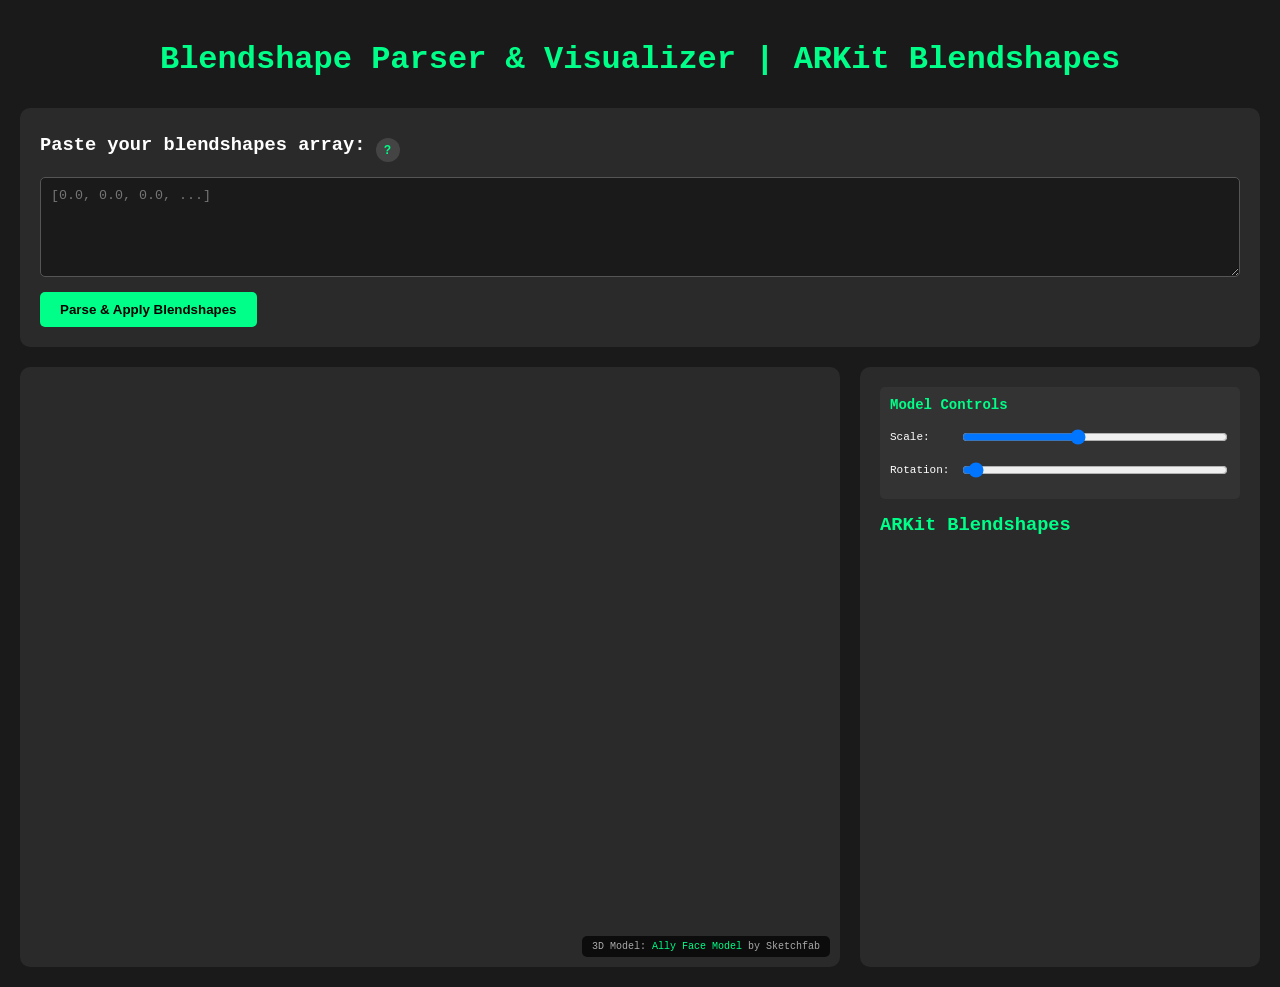
==== index.html @ eac648b9 "mvp" ====
<!DOCTYPE html>
<html lang="en">
<head>
    <meta charset="UTF-8">
    <meta name="viewport" content="width=device-width, initial-scale=1.0">
    <title>Blendshape Parser & Visualizer</title>
    <link rel="stylesheet" href="style.css">
</head>
<body>
        <div class="container">
            <h1>Blendshape Parser & Visualizer | ARKit Blendshapes</h1>
            
            <div class="input-section">
                <div class="input-header">
                    <h3>Paste your blendshapes array:</h3>
                    <button class="info-button" onclick="showInfoModal()" title="Show coefficient order">?</button>
                </div>
                <textarea id="inputData" placeholder="[0.0, 0.0, 0.0, ...]"></textarea>
                <button onclick="parseData()">Parse & Apply Blendshapes</button>
            </div>
            
            <div id="stats" class="stats" style="display: none;">
                <div class="stat-item">
                    <div class="stat-value" id="totalValues">0</div>
                    <div class="stat-label">Total Values</div>
                </div>
                <div class="stat-item">
                    <div class="stat-value" id="activeCount">0</div>
                    <div class="stat-label">Active Blendshapes</div>
                </div>
                <div class="stat-item">
                    <div class="stat-value" id="maxValue">0</div>
                    <div class="stat-label">Max Value</div>
                </div>
            </div>
            
            <div class="main-content">
                <div class="viewer-section">
                    <div id="threejs-container"></div>
                    <div class="attribution">
                        3D Model: <a href="https://sketchfab.com/3d-models/ally-pretty-beautiful-face-head-model-with-hair-b579aa8891654634bb990108009808b8" target="_blank">Ally Face Model</a> by Sketchfab
                    </div>
                </div>
                
                <div class="controls-section">
                    <div class="model-controls">
                        <h4>Model Controls</h4>
                        <div class="control-row">
                            <label>Scale:</label>
                            <input type="range" id="modelScale" min="1" max="8" step="0.1" value="4" />
                        </div>
                        <div class="control-row">
                            <label>Rotation:</label>
                            <input type="range" id="modelRotation" min="0" max="6.28" step="0.1" value="0" />
                        </div>
                    </div>
                    
                    <div class="blendshapes-panel">
                        <h3>ARKit Blendshapes</h3>
                        <div id="sliderContainer"></div>
                    </div>
                </div>
            </div>
        </div>
    
        <!-- Info Modal -->
        <div id="infoModal" class="modal">
            <div class="modal-content">
                <span class="close" onclick="closeInfoModal()">&times;</span>
                <h2>ARKit Blendshape Coefficient Order</h2>
                <p>The input array should contain 52 values in the following order:</p>
                
                <div class="blendshape-list" id="blendshapeOrderList"></div>
                
                <h3>Example Array Format:</h3>
                <div class="example-array" id="exampleArray"></div>
                
                <p><strong>Notes:</strong></p>
                <ul>
                    <li>Values should be between 0.0 and 1.0</li>
                    <li>Array can be in JSON format: <code>[0.1, 0.2, ...]</code></li>
                    <li>Values greater than 0.01 will be considered "active"</li>
                    <li>The viewer will automatically parse and apply the blendshapes</li>
                    <li>Some blendshapes aren't supported in this model. These are shown as disbled sliders. </li>
                </ul>
            </div>
        </div>
    
    <script type="module" src="./main.js"></script>

   
</body>
</html>
---- style.css ----
body {
    font-family: 'Courier New', monospace;
    background: #1a1a1a;
    color: #ffffff;
    margin: 0;
    padding: 20px;
}

.container {
    max-width: 1400px;
    margin: 0 auto;
}

h1 {
    color: #00ff88;
    text-align: center;
    margin-bottom: 30px;
}

.input-section {
    background: #2a2a2a;
    padding: 20px;
    border-radius: 10px;
    margin-bottom: 20px;
    position: relative;
}

.input-header {
    display: flex;
    align-items: center;
    gap: 10px;
    margin-bottom: 15px;
}

.input-header h3 {
    margin: 0;
}

.info-button {
    background: #444;
    color: #00ff88;
    border: none;
    padding: 5px 10px;
    border-radius: 50%;
    font-weight: bold;
    cursor: pointer;
    font-size: 12px;
    width: 24px;
    height: 24px;
    display: flex;
    align-items: center;
    justify-content: center;
}

.info-button:hover {
    background: #555;
}

textarea {
    width: 100%;
    height: 100px;
    background: #1a1a1a;
    color: #ffffff;
    border: 1px solid #555;
    border-radius: 5px;
    padding: 10px;
    font-family: 'Courier New', monospace;
    resize: vertical;
    box-sizing: border-box;
}

button {
    background: #00ff88;
    color: black;
    border: none;
    padding: 10px 20px;
    border-radius: 5px;
    font-weight: bold;
    cursor: pointer;
    margin-top: 10px;
}

button:hover {
    background: #00cc6a;
}

.stats {
    background: #2a2a2a;
    padding: 15px;
    border-radius: 10px;
    margin-bottom: 20px;
    text-align: center;
}

.stat-item {
    display: inline-block;
    margin: 0 20px;
}

.stat-value {
    color: #00ff88;
    font-size: 24px;
    font-weight: bold;
}

.stat-label {
    color: #999;
    font-size: 12px;
}

.main-content {
    display: grid;
    grid-template-columns: 1fr 400px;
    gap: 20px;
    height: 600px;
}

.viewer-section {
    background: #2a2a2a;
    border-radius: 10px;
    overflow: hidden;
    position: relative;
}

#threejs-container {
    width: 100%;
    height: 100%;
    display: block;
}

.controls-section {
    background: #2a2a2a;
    padding: 20px;
    border-radius: 10px;
    overflow: hidden;
    display: flex;
    flex-direction: column;
}

.blendshapes-panel {
    flex: 1;
    overflow-y: auto;
}

.blendshapes-panel h3 {
    color: #00ff88;
    margin-top: 0;
    margin-bottom: 15px;
}

.slider-group {
    margin-bottom: 8px;
    padding: 5px;
    border-radius: 3px;
    transition: background 0.2s;
}

.slider-group.active {
    background: rgba(0, 255, 136, 0.1);
}

.slider-group label {
    display: block;
    font-size: 11px;
    margin-bottom: 3px;
    color: #ffffff;
}

.slider-container {
    display: flex;
    align-items: center;
    gap: 8px;
}

.slider-container input[type="range"] {
    flex: 1;
    height: 4px;
    background: #444;
    border-radius: 2px;
    outline: none;
    -webkit-appearance: none;
}

.slider-container input[type="range"]::-webkit-slider-thumb {
    -webkit-appearance: none;
    width: 12px;
    height: 12px;
    background: #00ff88;
    border-radius: 50%;
    cursor: pointer;
}

.slider-container input[type="range"]:disabled {
    opacity: 0.3;
}

.slider-value {
    color: #00ff88;
    font-size: 10px;
    min-width: 40px;
    text-align: right;
}

.active-blendshapes {
    background: #333;
    padding: 15px;
    border-radius: 5px;
    margin-bottom: 15px;
}

.active-blendshapes h4 {
    color: #ff6b6b;
    margin-top: 0;
    margin-bottom: 10px;
}

.blendshape-item {
    display: flex;
    justify-content: space-between;
    padding: 3px 0;
    font-size: 11px;
}

.blendshape-name {
    color: #ffffff;
}

.blendshape-value {
    color: #00ff88;
    font-weight: bold;
}

.model-controls {
    background: #333;
    padding: 10px;
    border-radius: 5px;
    margin-bottom: 15px;
}

.model-controls h4 {
    color: #00ff88;
    margin: 0 0 10px 0;
    font-size: 14px;
}

.control-row {
    display: flex;
    align-items: center;
    gap: 10px;
    margin: 5px 0;
}

.control-row label {
    font-size: 11px;
    min-width: 60px;
}

.control-row input {
    flex: 1;
    background: #1a1a1a;
    border: 1px solid #555;
    color: white;
    padding: 3px 5px;
    border-radius: 3px;
    font-size: 11px;
}

/* Attribution styles */
.attribution {
    position: absolute;
    bottom: 10px;
    right: 10px;
    background: rgba(0, 0, 0, 0.7);
    color: #aaa;
    padding: 5px 10px;
    border-radius: 5px;
    font-size: 10px;
    z-index: 100;
}

.attribution a {
    color: #00ff88;
    text-decoration: none;
}

.attribution a:hover {
    text-decoration: underline;
}

/* Modal styles */
.modal {
    display: none;
    position: fixed;
    z-index: 1000;
    left: 0;
    top: 0;
    width: 100%;
    height: 100%;
    background-color: rgba(0, 0, 0, 0.8);
}

.modal-content {
    background-color: #2a2a2a;
    margin: 5% auto;
    padding: 30px;
    border-radius: 10px;
    width: 80%;
    max-width: 800px;
    max-height: 80vh;
    overflow-y: auto;
    position: relative;
}

.close {
    color: #aaa;
    float: right;
    font-size: 28px;
    font-weight: bold;
    position: absolute;
    right: 20px;
    top: 15px;
    cursor: pointer;
}

.close:hover {
    color: #00ff88;
}

.modal h2 {
    color: #00ff88;
    margin-top: 0;
    margin-bottom: 20px;
}

.blendshape-list {
    display: grid;
    grid-template-columns: repeat(auto-fit, minmax(200px, 1fr));
    gap: 5px;
    background: #1a1a1a;
    padding: 15px;
    border-radius: 5px;
    margin: 15px 0;
    max-height: 300px;
    overflow-y: auto;
}

.blendshape-list-item {
    display: flex;
    justify-content: space-between;
    padding: 2px 5px;
    font-size: 11px;
    font-family: 'Courier New', monospace;
}

.blendshape-index {
    color: #888;
    margin-right: 10px;
}

.blendshape-name-modal {
    color: #ffffff;
    flex: 1;
}

.example-array {
    background: #1a1a1a;
    padding: 15px;
    border-radius: 5px;
    margin: 15px 0;
    font-family: 'Courier New', monospace;
    font-size: 12px;
    color: #00ff88;
    word-break: break-all;
    max-height: 150px;
    overflow-y: auto;
}
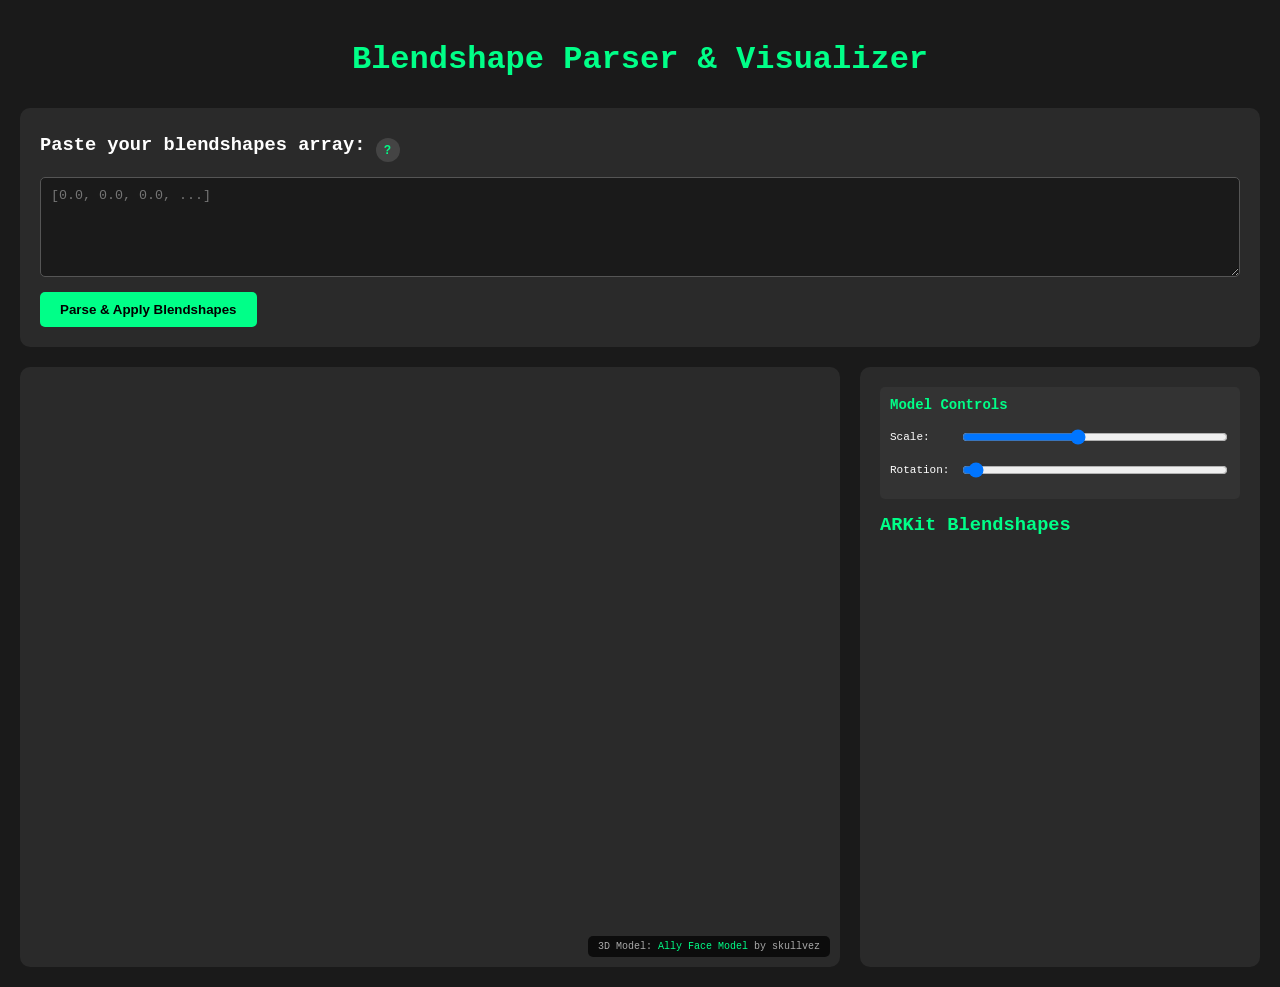
==== commit f6b6c1cd: "clean up" ====
--- a/index.html
+++ b/index.html
@@ -3,12 +3,12 @@
 <head>
     <meta charset="UTF-8">
     <meta name="viewport" content="width=device-width, initial-scale=1.0">
-    <title>Blendshape Parser & Visualizer</title>
+    <title>Blendshape Parser & Visualizer | ARKit Blendshapes</title>
     <link rel="stylesheet" href="style.css">
 </head>
 <body>
         <div class="container">
-            <h1>Blendshape Parser & Visualizer | ARKit Blendshapes</h1>
+            <h1>Blendshape Parser & Visualizer </h1>
             
             <div class="input-section">
                 <div class="input-header">
@@ -38,7 +38,7 @@
                 <div class="viewer-section">
                     <div id="threejs-container"></div>
                     <div class="attribution">
-                        3D Model: <a href="https://sketchfab.com/3d-models/ally-pretty-beautiful-face-head-model-with-hair-b579aa8891654634bb990108009808b8" target="_blank">Ally Face Model</a> by Sketchfab
+                        3D Model: <a href="https://sketchfab.com/3d-models/ally-pretty-beautiful-face-head-model-with-hair-b579aa8891654634bb990108009808b8" target="_blank">Ally Face Model</a> by skullvez
                     </div>
                 </div>
                 
@@ -81,7 +81,7 @@
                     <li>Array can be in JSON format: <code>[0.1, 0.2, ...]</code></li>
                     <li>Values greater than 0.01 will be considered "active"</li>
                     <li>The viewer will automatically parse and apply the blendshapes</li>
-                    <li>Some blendshapes aren't supported in this model. These are shown as disbled sliders. </li>
+                    <li>Some blendshapes aren't supported in this model. These are shown as disbled sliders. <i>If you have a better model, feel free to share.</i> </li>
                 </ul>
             </div>
         </div>
--- a/style.css
+++ b/style.css
@@ -373,4 +373,76 @@
     word-break: break-all;
     max-height: 150px;
     overflow-y: auto;
+}
+
+@media screen and (max-width: 768px) {
+    .main-content {
+        display: block;
+        height: auto;
+    }
+
+    .controls-section {
+        margin-top: 20px;
+    }
+
+    .input-section,
+    .stats,
+    .viewer-section,
+    .controls-section {
+        padding: 15px;
+    }
+
+    .container {
+        padding: 10px;
+    }
+
+    textarea {
+        height: 80px;
+        font-size: 14px;
+    }
+
+    .input-header h3 {
+        font-size: 16px;
+    }
+
+    button {
+        width: 100%;
+        padding: 12px;
+    }
+
+    .model-controls h4,
+    .blendshapes-panel h3 {
+        font-size: 16px;
+    }
+
+    .control-row label {
+        min-width: 50px;
+        font-size: 12px;
+    }
+
+    .slider-value {
+        font-size: 11px;
+    }
+
+    .stat-item {
+        margin: 10px 10px;
+        display: inline-block;
+    }
+
+    .attribution {
+        position: static;
+        margin-top: 10px;
+        font-size: 12px;
+        text-align: center;
+    }
+
+    #threejs-container {
+        height: 300px;
+    }
+
+    .modal-content {
+        width: 95%;
+        padding: 15px;
+        font-size: 14px;
+    }
 }
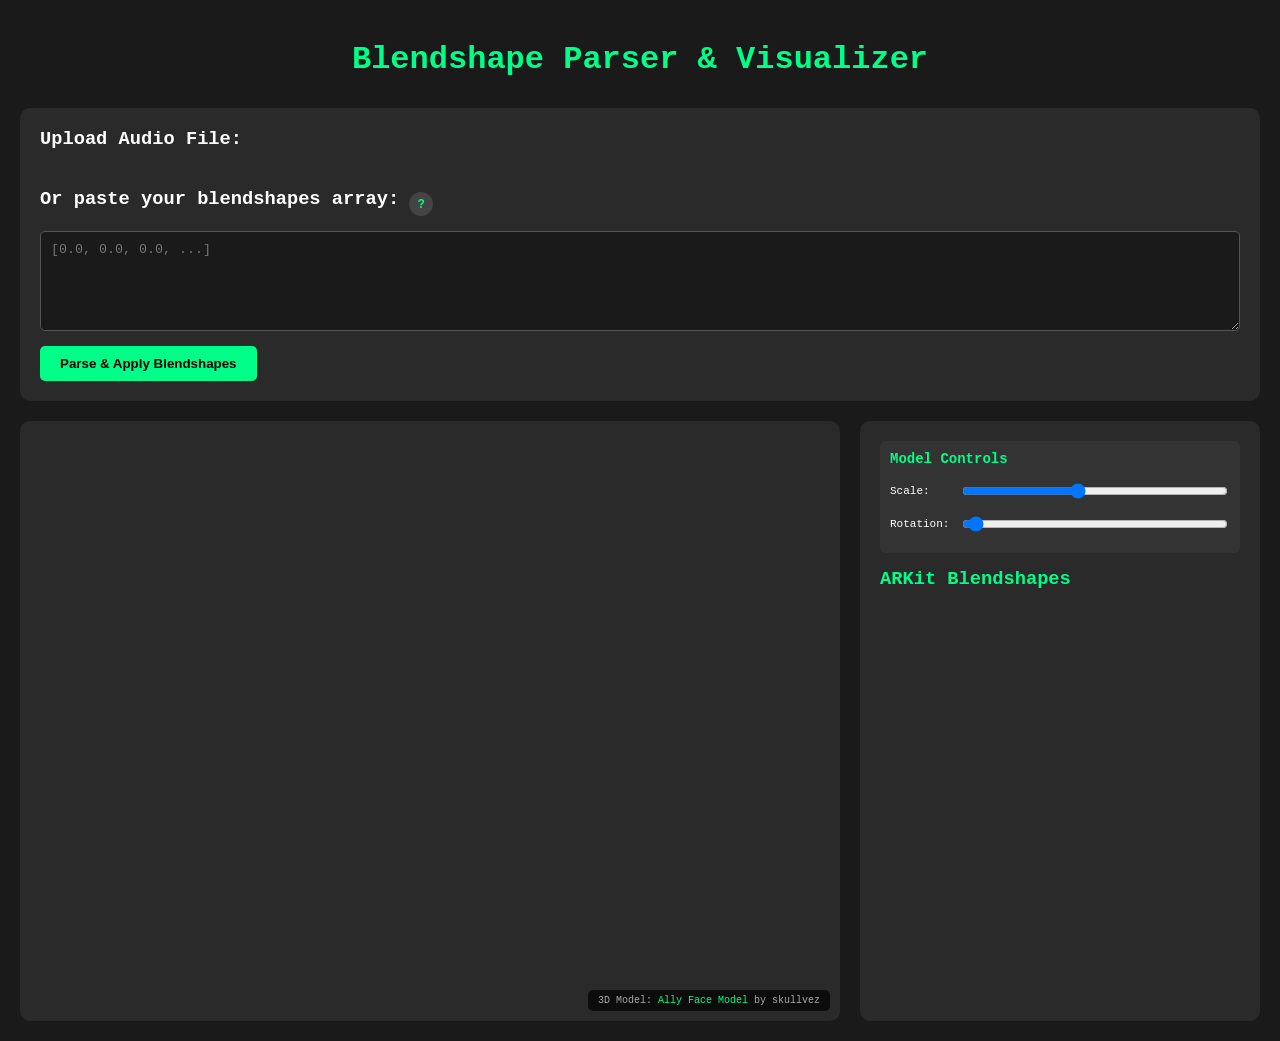
==== commit 087826ed: "added audio to animation feature with a dummy ns server call" ====
--- a/index.html
+++ b/index.html
@@ -12,7 +12,13 @@
             
             <div class="input-section">
                 <div class="input-header">
-                    <h3>Paste your blendshapes array:</h3>
+                    <h3>Upload Audio File:</h3>
+                </div>
+                <div id="audioUploadContainer"></div>
+                <div id="audioControlsContainer"></div>
+                
+                <div class="input-header" style="margin-top: 2rem;">
+                    <h3>Or paste your blendshapes array:</h3>
                     <button class="info-button" onclick="showInfoModal()" title="Show coefficient order">?</button>
                 </div>
                 <textarea id="inputData" placeholder="[0.0, 0.0, 0.0, ...]"></textarea>
--- a/style.css
+++ b/style.css
@@ -4,6 +4,135 @@
     color: #ffffff;
     margin: 0;
     padding: 20px;
+}
+
+/* Audio Upload Styles */
+.audio-upload-section {
+    margin-bottom: 20px;
+}
+
+.upload-area {
+    display: flex;
+    flex-direction: column;
+    gap: 10px;
+}
+
+.upload-btn {
+    background: #00ff88;
+    color: #1a1a1a;
+    border: none;
+    padding: 12px 24px;
+    border-radius: 8px;
+    font-weight: bold;
+    cursor: pointer;
+    font-size: 14px;
+    transition: background 0.3s;
+    align-self: flex-start;
+}
+
+.upload-btn:hover {
+    background: #00cc6a;
+}
+
+.upload-status {
+    padding: 10px;
+    border-radius: 6px;
+    font-size: 14px;
+    min-height: 20px;
+}
+
+.upload-status.processing {
+    background: #4a4a00;
+    color: #ffff88;
+}
+
+.upload-status.success {
+    background: #004a00;
+    color: #88ff88;
+}
+
+.upload-status.error {
+    background: #4a0000;
+    color: #ff8888;
+}
+
+/* Audio Controls Styles */
+.audio-controls-section {
+    margin: 20px 0;
+}
+
+.audio-controls {
+    background: #333;
+    padding: 20px;
+    border-radius: 10px;
+    display: flex;
+    flex-direction: column;
+    gap: 15px;
+}
+
+.control-btn {
+    background: #555;
+    color: #fff;
+    border: none;
+    padding: 10px 20px;
+    border-radius: 6px;
+    cursor: pointer;
+    font-size: 14px;
+    transition: background 0.3s;
+    margin-right: 10px;
+}
+
+.control-btn:hover {
+    background: #666;
+}
+
+.control-btn:active {
+    background: #00ff88;
+    color: #1a1a1a;
+}
+
+.progress-container {
+    display: flex;
+    align-items: center;
+    gap: 15px;
+}
+
+.progress-bar {
+    flex: 1;
+    height: 8px;
+    background: #555;
+    border-radius: 4px;
+    overflow: hidden;
+}
+
+.progress-fill {
+    height: 100%;
+    background: #00ff88;
+    width: 0%;
+    transition: width 0.1s ease-out;
+}
+
+.time-display {
+    font-family: 'Courier New', monospace;
+    font-size: 14px;
+    color: #ccc;
+    min-width: 100px;
+}
+
+.animation-info {
+    background: #2a2a2a;
+    padding: 10px;
+    border-radius: 6px;
+    font-size: 12px;
+    color: #ccc;
+}
+
+.animation-info div {
+    margin-bottom: 5px;
+}
+
+.animation-info div:last-child {
+    margin-bottom: 0;
 }
 
 .container {
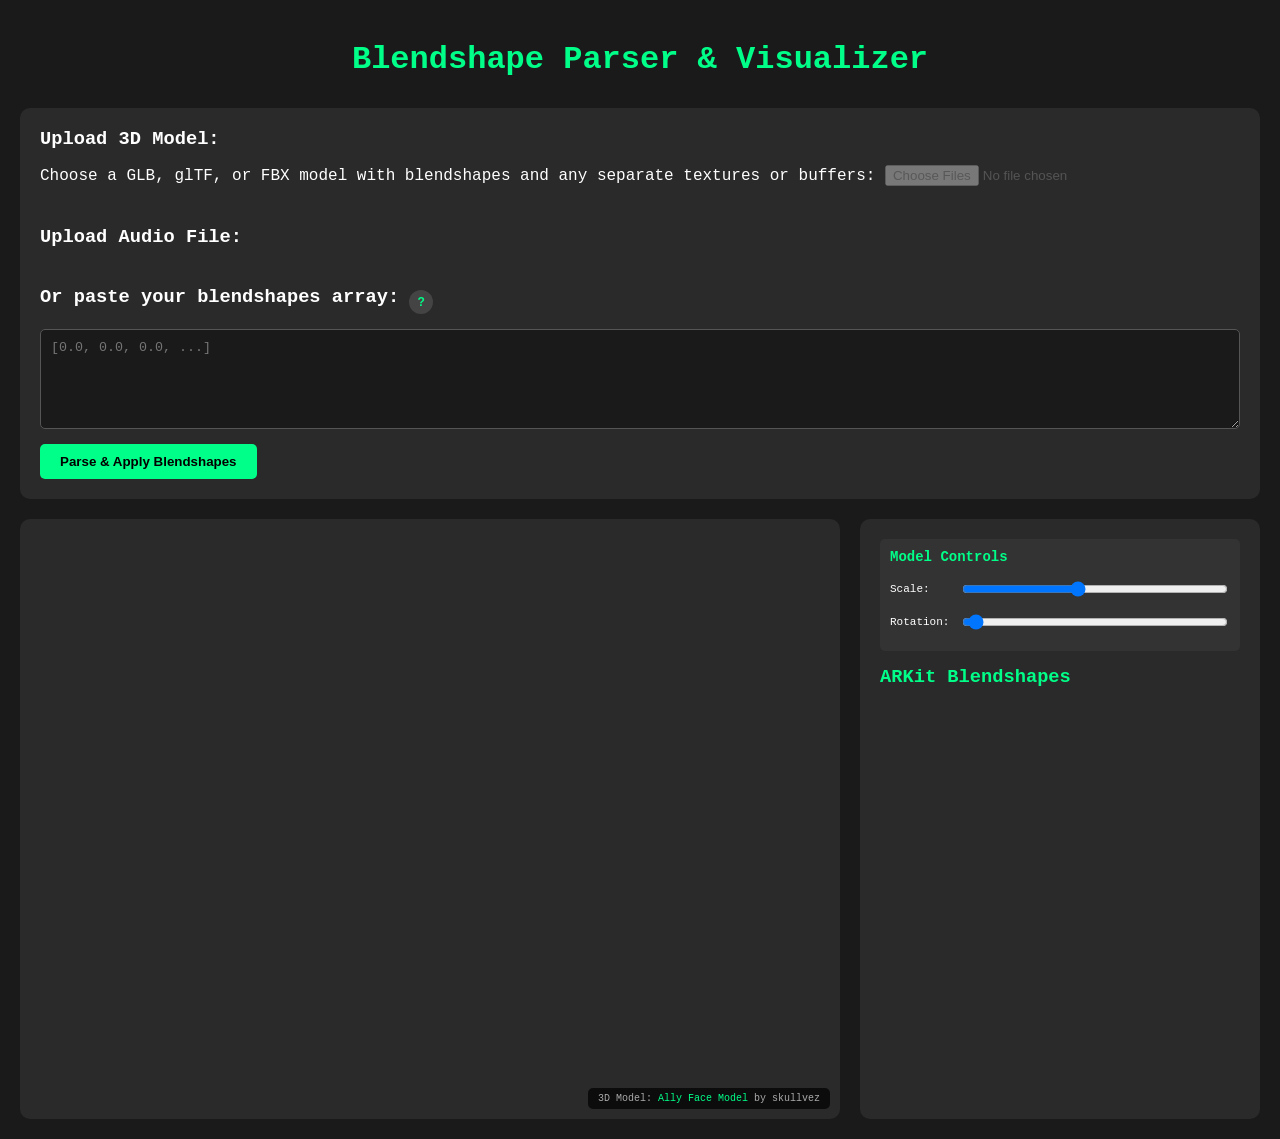
==== commit 06350311: "feat: upload models with blendshape controls Co-authored-by: Copilot <223556219+Copilot@users.norepl" ====
--- a/index.html
+++ b/index.html
@@ -11,6 +11,12 @@
             <h1>Blendshape Parser & Visualizer </h1>
             
             <div class="input-section">
+                <div class="input-header">
+                    <h3>Upload 3D Model:</h3>
+                </div>
+                <label for="modelFileInput">Choose a GLB, glTF, or FBX model with blendshapes and any separate textures or buffers:</label>
+                <input type="file" id="modelFileInput" accept=".glb,.gltf,.fbx,.bin,.png,.jpg,.jpeg,.webp" multiple disabled>
+                <div id="modelStatus" class="upload-status" role="status" aria-live="polite"></div>
                 <div class="input-header">
                     <h3>Upload Audio File:</h3>
                 </div>
@@ -43,7 +49,7 @@
             <div class="main-content">
                 <div class="viewer-section">
                     <div id="threejs-container"></div>
-                    <div class="attribution">
+                    <div class="attribution" id="defaultModelAttribution">
                         3D Model: <a href="https://sketchfab.com/3d-models/ally-pretty-beautiful-face-head-model-with-hair-b579aa8891654634bb990108009808b8" target="_blank">Ally Face Model</a> by skullvez
                     </div>
                 </div>
@@ -87,7 +93,7 @@
                     <li>Array can be in JSON format: <code>[0.1, 0.2, ...]</code></li>
                     <li>Values greater than 0.01 will be considered "active"</li>
                     <li>The viewer will automatically parse and apply the blendshapes</li>
-                    <li>Some blendshapes aren't supported in this model. These are shown as disbled sliders. <i>If you have a better model, feel free to share.</i> </li>
+                    <li>ARKit blendshapes not supported by the loaded model are shown as disabled sliders.</li>
                 </ul>
             </div>
         </div>
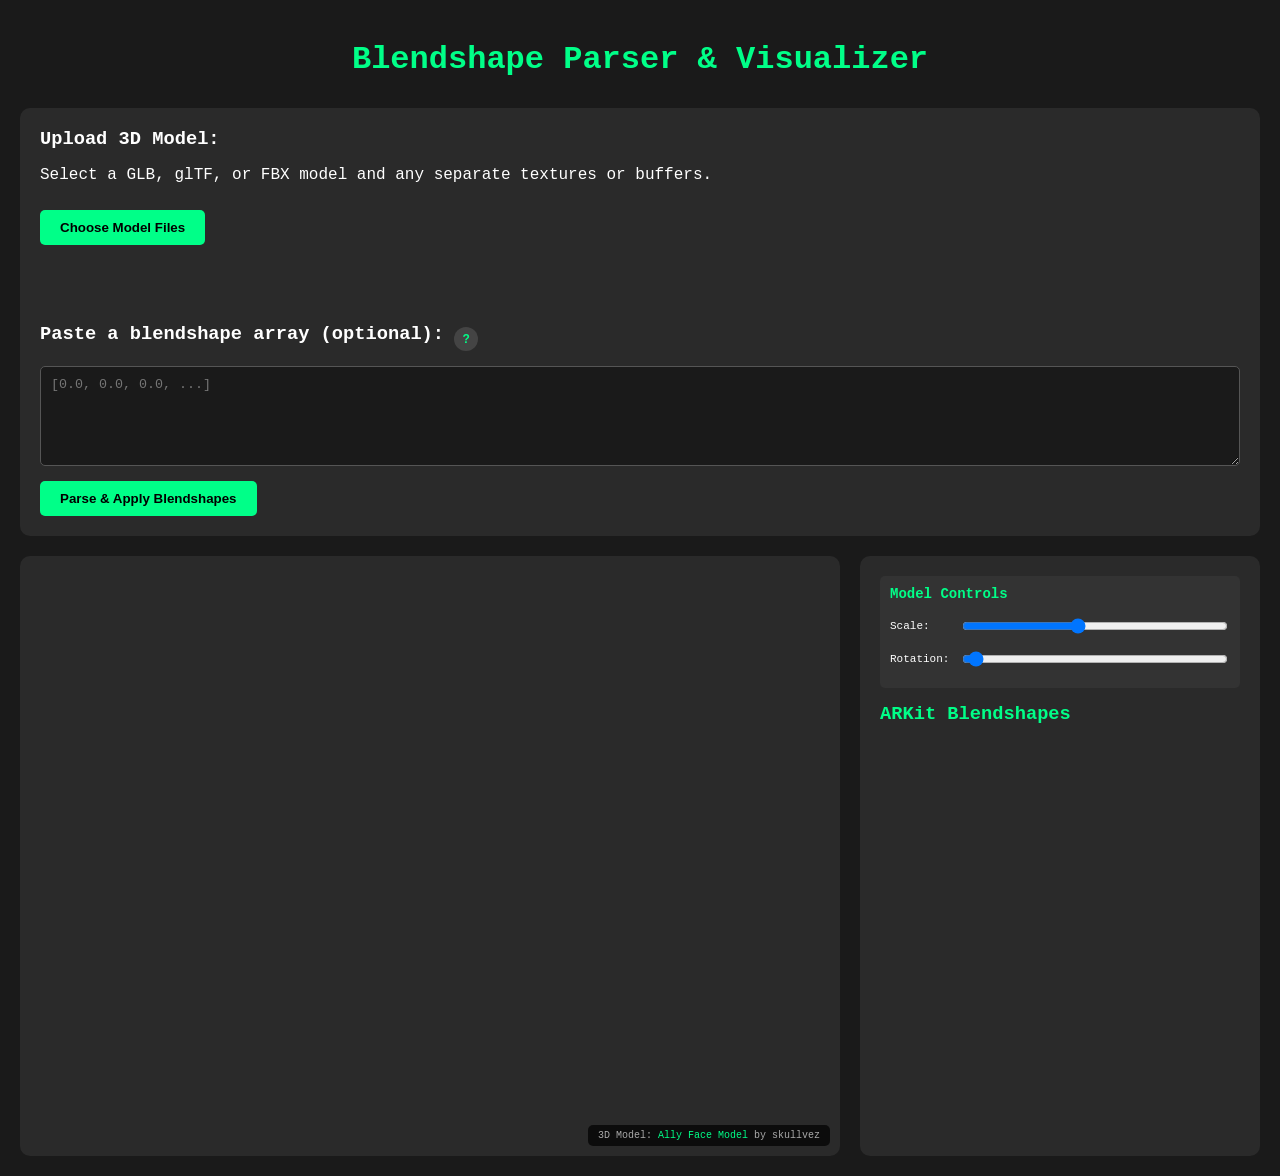
==== commit ce46ee94: "tested with a few models" ====
--- a/index.html
+++ b/index.html
@@ -14,17 +14,13 @@
                 <div class="input-header">
                     <h3>Upload 3D Model:</h3>
                 </div>
-                <label for="modelFileInput">Choose a GLB, glTF, or FBX model with blendshapes and any separate textures or buffers:</label>
-                <input type="file" id="modelFileInput" accept=".glb,.gltf,.fbx,.bin,.png,.jpg,.jpeg,.webp" multiple disabled>
+                <p id="modelUploadHelp">Select a GLB, glTF, or FBX model and any separate textures or buffers.</p>
+                <input type="file" id="modelFileInput" class="model-file-input" accept=".glb,.gltf,.fbx,.bin,.png,.jpg,.jpeg,.webp" aria-describedby="modelUploadHelp" multiple>
+                <label for="modelFileInput" class="model-upload-button">Choose Model Files</label>
                 <div id="modelStatus" class="upload-status" role="status" aria-live="polite"></div>
-                <div class="input-header">
-                    <h3>Upload Audio File:</h3>
-                </div>
-                <div id="audioUploadContainer"></div>
-                <div id="audioControlsContainer"></div>
                 
                 <div class="input-header" style="margin-top: 2rem;">
-                    <h3>Or paste your blendshapes array:</h3>
+                    <h3>Paste a blendshape array (optional):</h3>
                     <button class="info-button" onclick="showInfoModal()" title="Show coefficient order">?</button>
                 </div>
                 <textarea id="inputData" placeholder="[0.0, 0.0, 0.0, ...]"></textarea>
--- a/style.css
+++ b/style.css
@@ -6,34 +6,6 @@
     padding: 20px;
 }
 
-/* Audio Upload Styles */
-.audio-upload-section {
-    margin-bottom: 20px;
-}
-
-.upload-area {
-    display: flex;
-    flex-direction: column;
-    gap: 10px;
-}
-
-.upload-btn {
-    background: #00ff88;
-    color: #1a1a1a;
-    border: none;
-    padding: 12px 24px;
-    border-radius: 8px;
-    font-weight: bold;
-    cursor: pointer;
-    font-size: 14px;
-    transition: background 0.3s;
-    align-self: flex-start;
-}
-
-.upload-btn:hover {
-    background: #00cc6a;
-}
-
 .upload-status {
     padding: 10px;
     border-radius: 6px;
@@ -54,85 +26,6 @@
 .upload-status.error {
     background: #4a0000;
     color: #ff8888;
-}
-
-/* Audio Controls Styles */
-.audio-controls-section {
-    margin: 20px 0;
-}
-
-.audio-controls {
-    background: #333;
-    padding: 20px;
-    border-radius: 10px;
-    display: flex;
-    flex-direction: column;
-    gap: 15px;
-}
-
-.control-btn {
-    background: #555;
-    color: #fff;
-    border: none;
-    padding: 10px 20px;
-    border-radius: 6px;
-    cursor: pointer;
-    font-size: 14px;
-    transition: background 0.3s;
-    margin-right: 10px;
-}
-
-.control-btn:hover {
-    background: #666;
-}
-
-.control-btn:active {
-    background: #00ff88;
-    color: #1a1a1a;
-}
-
-.progress-container {
-    display: flex;
-    align-items: center;
-    gap: 15px;
-}
-
-.progress-bar {
-    flex: 1;
-    height: 8px;
-    background: #555;
-    border-radius: 4px;
-    overflow: hidden;
-}
-
-.progress-fill {
-    height: 100%;
-    background: #00ff88;
-    width: 0%;
-    transition: width 0.1s ease-out;
-}
-
-.time-display {
-    font-family: 'Courier New', monospace;
-    font-size: 14px;
-    color: #ccc;
-    min-width: 100px;
-}
-
-.animation-info {
-    background: #2a2a2a;
-    padding: 10px;
-    border-radius: 6px;
-    font-size: 12px;
-    color: #ccc;
-}
-
-.animation-info div {
-    margin-bottom: 5px;
-}
-
-.animation-info div:last-child {
-    margin-bottom: 0;
 }
 
 .container {
@@ -198,7 +91,8 @@
     box-sizing: border-box;
 }
 
-button {
+button,
+.model-upload-button {
     background: #00ff88;
     color: black;
     border: none;
@@ -209,8 +103,26 @@
     margin-top: 10px;
 }
 
-button:hover {
+button:hover,
+.model-upload-button:hover {
     background: #00cc6a;
+}
+
+.model-file-input {
+    position: absolute;
+    width: 1px;
+    height: 1px;
+    opacity: 0;
+}
+
+.model-upload-button {
+    display: inline-block;
+    font: bold 13.3333px Arial, sans-serif;
+}
+
+.model-file-input:focus-visible + .model-upload-button {
+    outline: 2px solid white;
+    outline-offset: 2px;
 }
 
 .stats {
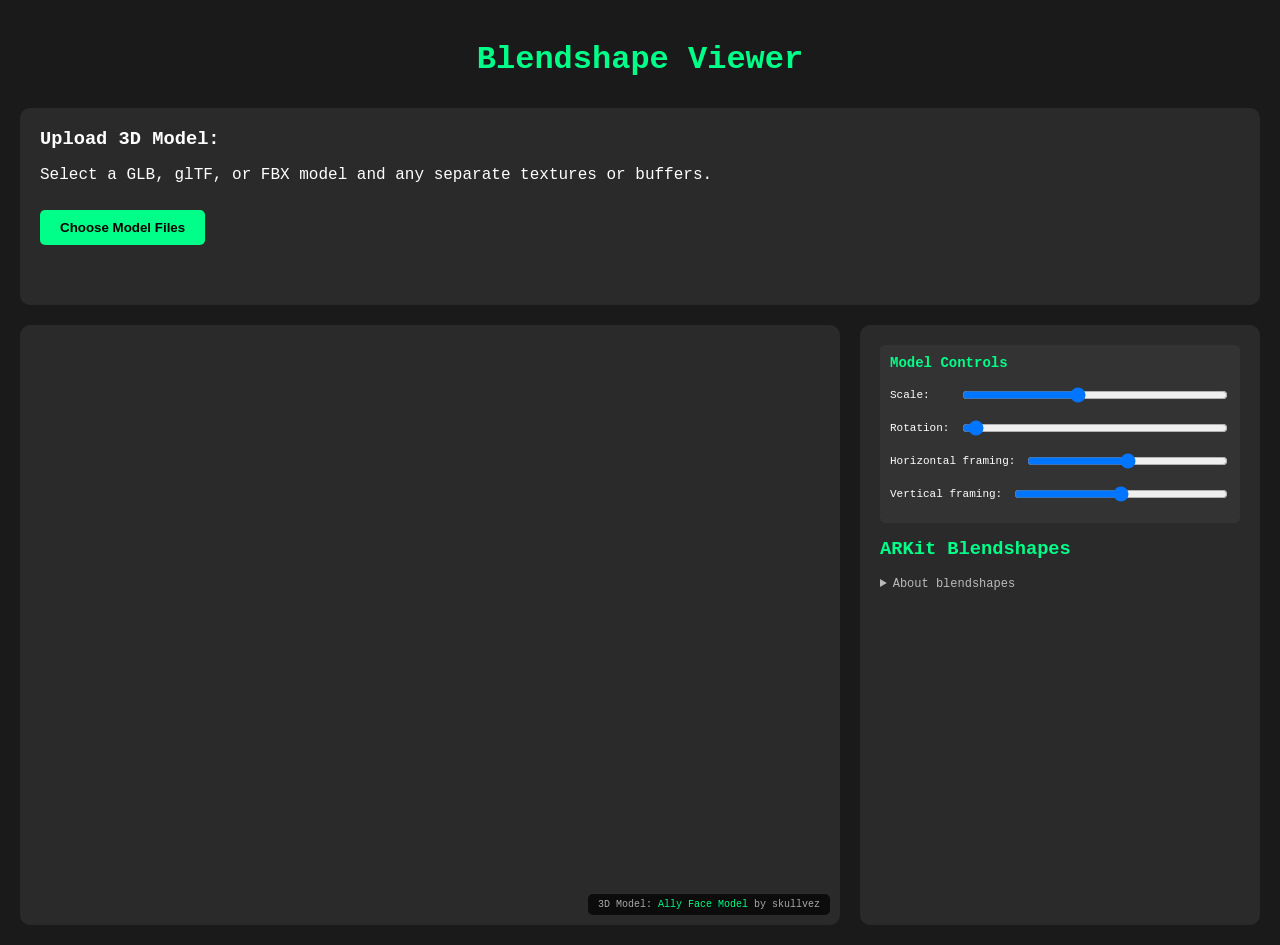
==== commit 6932e9d2: "teste with more models" ====
--- a/index.html
+++ b/index.html
@@ -3,12 +3,12 @@
 <head>
     <meta charset="UTF-8">
     <meta name="viewport" content="width=device-width, initial-scale=1.0">
-    <title>Blendshape Parser & Visualizer | ARKit Blendshapes</title>
+    <title>Blendshape Viewer</title>
     <link rel="stylesheet" href="style.css">
 </head>
 <body>
         <div class="container">
-            <h1>Blendshape Parser & Visualizer </h1>
+            <h1>Blendshape Viewer</h1>
             
             <div class="input-section">
                 <div class="input-header">
@@ -18,28 +18,6 @@
                 <input type="file" id="modelFileInput" class="model-file-input" accept=".glb,.gltf,.fbx,.bin,.png,.jpg,.jpeg,.webp" aria-describedby="modelUploadHelp" multiple>
                 <label for="modelFileInput" class="model-upload-button">Choose Model Files</label>
                 <div id="modelStatus" class="upload-status" role="status" aria-live="polite"></div>
-                
-                <div class="input-header" style="margin-top: 2rem;">
-                    <h3>Paste a blendshape array (optional):</h3>
-                    <button class="info-button" onclick="showInfoModal()" title="Show coefficient order">?</button>
-                </div>
-                <textarea id="inputData" placeholder="[0.0, 0.0, 0.0, ...]"></textarea>
-                <button onclick="parseData()">Parse & Apply Blendshapes</button>
-            </div>
-            
-            <div id="stats" class="stats" style="display: none;">
-                <div class="stat-item">
-                    <div class="stat-value" id="totalValues">0</div>
-                    <div class="stat-label">Total Values</div>
-                </div>
-                <div class="stat-item">
-                    <div class="stat-value" id="activeCount">0</div>
-                    <div class="stat-label">Active Blendshapes</div>
-                </div>
-                <div class="stat-item">
-                    <div class="stat-value" id="maxValue">0</div>
-                    <div class="stat-label">Max Value</div>
-                </div>
             </div>
             
             <div class="main-content">
@@ -61,40 +39,29 @@
                             <label>Rotation:</label>
                             <input type="range" id="modelRotation" min="0" max="6.28" step="0.1" value="0" />
                         </div>
+                        <div class="control-row">
+                            <label for="modelHorizontalOffset">Horizontal framing:</label>
+                            <input type="range" id="modelHorizontalOffset" min="-1.5" max="1.5" step="0.01" value="0" />
+                        </div>
+                        <div class="control-row">
+                            <label for="modelVerticalOffset">Vertical framing:</label>
+                            <input type="range" id="modelVerticalOffset" min="-1.5" max="1.5" step="0.01" value="0" />
+                        </div>
                     </div>
                     
                     <div class="blendshapes-panel">
                         <h3>ARKit Blendshapes</h3>
+                        <details class="blendshape-help">
+                            <summary>About blendshapes</summary>
+                            <p>Blendshapes are built-in changes to a model's shape, often used for facial expressions but also for bodies and other objects. Move a slider to blend in a change; bone animation is separate.</p>
+                            <p>There is no universal naming convention: models may use ARKit, FACS, speech shapes (visemes), or custom names. Recognized ARKit targets appear in the ARKit section; other targets appear under Other model blendshapes. Disabled sliders have no matching target. Models without blendshapes cannot be controlled this way.</p>
+                        </details>
                         <div id="sliderContainer"></div>
                     </div>
                 </div>
             </div>
         </div>
-    
-        <!-- Info Modal -->
-        <div id="infoModal" class="modal">
-            <div class="modal-content">
-                <span class="close" onclick="closeInfoModal()">&times;</span>
-                <h2>ARKit Blendshape Coefficient Order</h2>
-                <p>The input array should contain 52 values in the following order:</p>
-                
-                <div class="blendshape-list" id="blendshapeOrderList"></div>
-                
-                <h3>Example Array Format:</h3>
-                <div class="example-array" id="exampleArray"></div>
-                
-                <p><strong>Notes:</strong></p>
-                <ul>
-                    <li>Values should be between 0.0 and 1.0</li>
-                    <li>Array can be in JSON format: <code>[0.1, 0.2, ...]</code></li>
-                    <li>Values greater than 0.01 will be considered "active"</li>
-                    <li>The viewer will automatically parse and apply the blendshapes</li>
-                    <li>ARKit blendshapes not supported by the loaded model are shown as disabled sliders.</li>
-                </ul>
-            </div>
-        </div>
-    
-    <script type="module" src="./main.js"></script>
+    <script type="module" src="./main.js?v=framing-controls"></script>
 
    
 </body>
--- a/style.css
+++ b/style.css
@@ -58,40 +58,6 @@
     margin: 0;
 }
 
-.info-button {
-    background: #444;
-    color: #00ff88;
-    border: none;
-    padding: 5px 10px;
-    border-radius: 50%;
-    font-weight: bold;
-    cursor: pointer;
-    font-size: 12px;
-    width: 24px;
-    height: 24px;
-    display: flex;
-    align-items: center;
-    justify-content: center;
-}
-
-.info-button:hover {
-    background: #555;
-}
-
-textarea {
-    width: 100%;
-    height: 100px;
-    background: #1a1a1a;
-    color: #ffffff;
-    border: 1px solid #555;
-    border-radius: 5px;
-    padding: 10px;
-    font-family: 'Courier New', monospace;
-    resize: vertical;
-    box-sizing: border-box;
-}
-
-button,
 .model-upload-button {
     background: #00ff88;
     color: black;
@@ -103,7 +69,6 @@
     margin-top: 10px;
 }
 
-button:hover,
 .model-upload-button:hover {
     background: #00cc6a;
 }
@@ -125,30 +90,6 @@
     outline-offset: 2px;
 }
 
-.stats {
-    background: #2a2a2a;
-    padding: 15px;
-    border-radius: 10px;
-    margin-bottom: 20px;
-    text-align: center;
-}
-
-.stat-item {
-    display: inline-block;
-    margin: 0 20px;
-}
-
-.stat-value {
-    color: #00ff88;
-    font-size: 24px;
-    font-weight: bold;
-}
-
-.stat-label {
-    color: #999;
-    font-size: 12px;
-}
-
 .main-content {
     display: grid;
     grid-template-columns: 1fr 400px;
@@ -187,6 +128,17 @@
     color: #00ff88;
     margin-top: 0;
     margin-bottom: 15px;
+}
+
+.blendshape-help {
+    color: #bbb;
+    font-size: 12px;
+    line-height: 1.5;
+    margin-bottom: 15px;
+}
+
+.blendshape-help summary {
+    cursor: pointer;
 }
 
 .slider-group {
@@ -328,94 +280,6 @@
     text-decoration: underline;
 }
 
-/* Modal styles */
-.modal {
-    display: none;
-    position: fixed;
-    z-index: 1000;
-    left: 0;
-    top: 0;
-    width: 100%;
-    height: 100%;
-    background-color: rgba(0, 0, 0, 0.8);
-}
-
-.modal-content {
-    background-color: #2a2a2a;
-    margin: 5% auto;
-    padding: 30px;
-    border-radius: 10px;
-    width: 80%;
-    max-width: 800px;
-    max-height: 80vh;
-    overflow-y: auto;
-    position: relative;
-}
-
-.close {
-    color: #aaa;
-    float: right;
-    font-size: 28px;
-    font-weight: bold;
-    position: absolute;
-    right: 20px;
-    top: 15px;
-    cursor: pointer;
-}
-
-.close:hover {
-    color: #00ff88;
-}
-
-.modal h2 {
-    color: #00ff88;
-    margin-top: 0;
-    margin-bottom: 20px;
-}
-
-.blendshape-list {
-    display: grid;
-    grid-template-columns: repeat(auto-fit, minmax(200px, 1fr));
-    gap: 5px;
-    background: #1a1a1a;
-    padding: 15px;
-    border-radius: 5px;
-    margin: 15px 0;
-    max-height: 300px;
-    overflow-y: auto;
-}
-
-.blendshape-list-item {
-    display: flex;
-    justify-content: space-between;
-    padding: 2px 5px;
-    font-size: 11px;
-    font-family: 'Courier New', monospace;
-}
-
-.blendshape-index {
-    color: #888;
-    margin-right: 10px;
-}
-
-.blendshape-name-modal {
-    color: #ffffff;
-    flex: 1;
-}
-
-.example-array {
-    background: #1a1a1a;
-    padding: 15px;
-    border-radius: 5px;
-    margin: 15px 0;
-    font-family: 'Courier New', monospace;
-    font-size: 12px;
-    color: #00ff88;
-    word-break: break-all;
-    max-height: 150px;
-    overflow-y: auto;
-}
-
 @media screen and (max-width: 768px) {
     .main-content {
         display: block;
@@ -427,7 +291,6 @@
     }
 
     .input-section,
-    .stats,
     .viewer-section,
     .controls-section {
         padding: 15px;
@@ -437,18 +300,8 @@
         padding: 10px;
     }
 
-    textarea {
-        height: 80px;
-        font-size: 14px;
-    }
-
     .input-header h3 {
         font-size: 16px;
-    }
-
-    button {
-        width: 100%;
-        padding: 12px;
     }
 
     .model-controls h4,
@@ -463,11 +316,6 @@
 
     .slider-value {
         font-size: 11px;
-    }
-
-    .stat-item {
-        margin: 10px 10px;
-        display: inline-block;
     }
 
     .attribution {
@@ -481,9 +329,4 @@
         height: 300px;
     }
 
-    .modal-content {
-        width: 95%;
-        padding: 15px;
-        font-size: 14px;
-    }
 }
